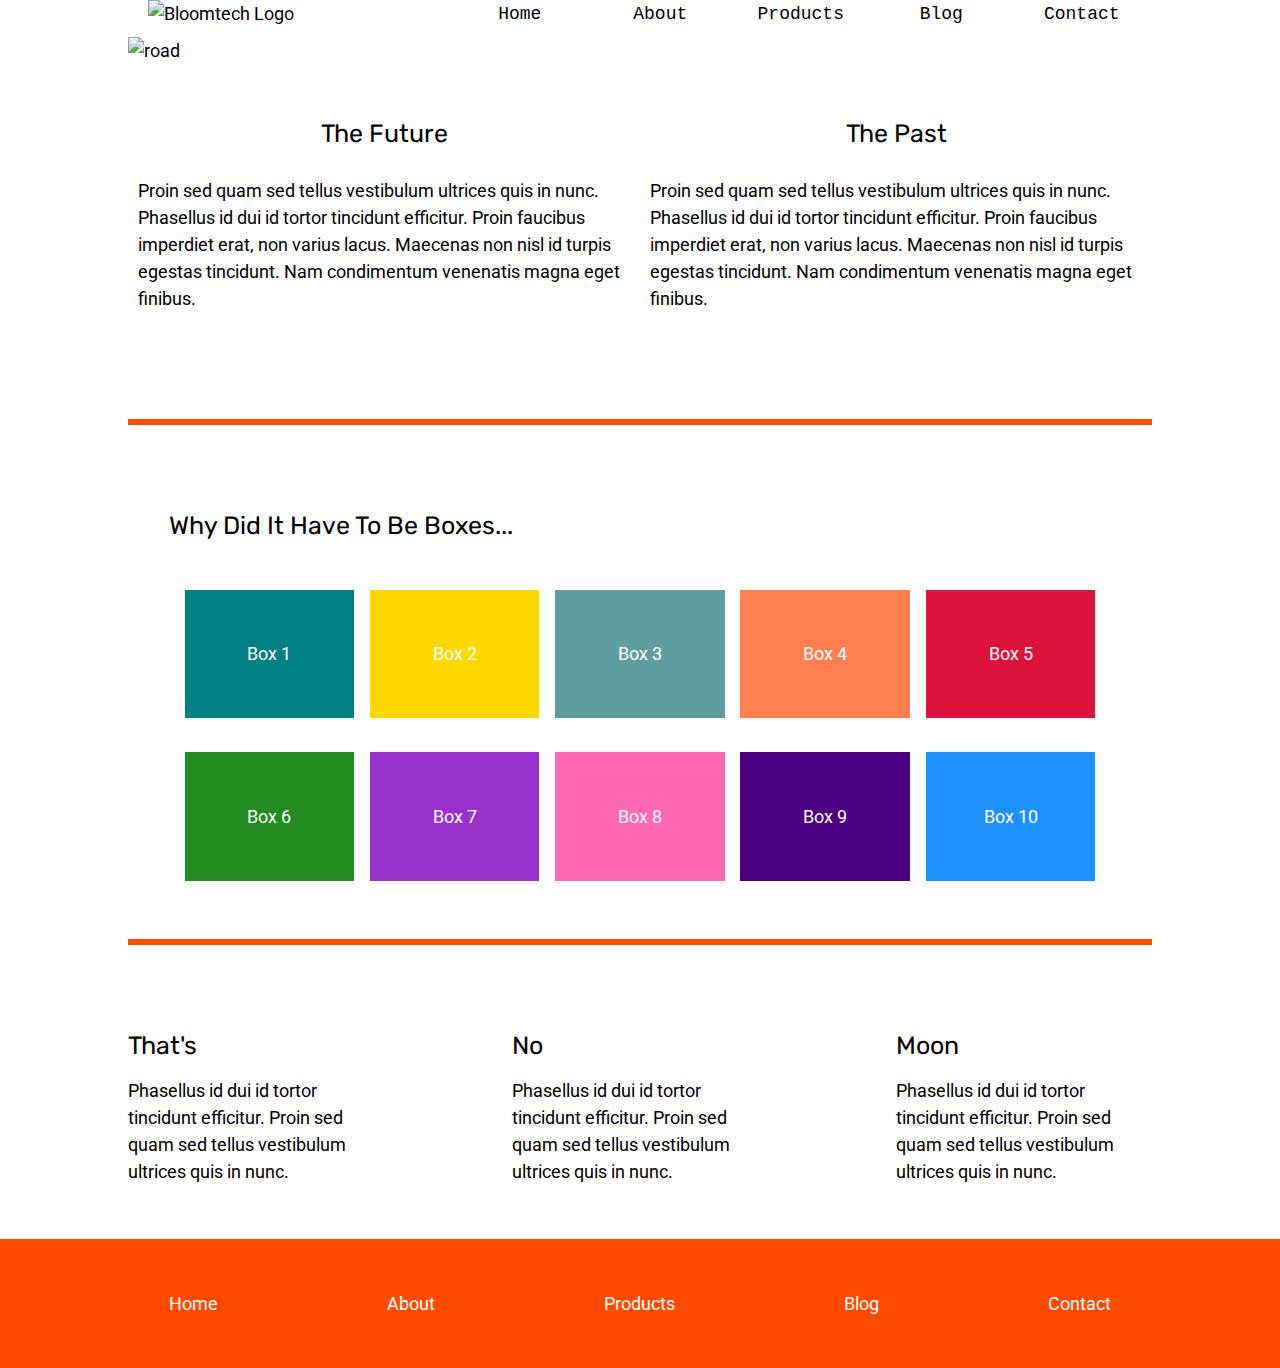
==== index.html @ 3fffd81a "finished home desktop" ====
<!DOCTYPE html>

<html lang="en">
  <head>
    <meta charset="utf-8" />

    <title>Sprint Challenge - Home</title>
    <meta name="viewport" content="width=device-width, initial-scale=1.0" />
    <link
      href="https://fonts.googleapis.com/css?family=Roboto|Rubik"
      rel="stylesheet"
    />
    <link rel="stylesheet" href="css/index.css" />
  </head>

  <body>
    <div class="container">
      <header class="bloomtech">
        <img src="img/BIT_Logo.png" alt="Bloomtech Logo" />
        <nav class="topNav">
            <links>
        <button class="topbutton">  
            <a href="index.html">Home</a> 
        </button>
        <button class="topbutton">    
            <a href="about.html">About</a>
            </button>
        <button class="topbutton">    
            <a href="#">Products</a>
        </button>
        <button class="topbutton">
            <a href="#">Blog</a>
        </button>
        <button class="topbutton">
            <a href="#">Contact</a>
        </button> 
        </links>
        </nav>
      </header>
      <section class="roadPic">
        <img class='road' src="img/jumbo.jpg" alt="road" />  
      </section>

      <section class="top-content">
        
        <div class="text-container">
          <h2>The Future</h2>
          <p>
            Proin sed quam sed tellus vestibulum ultrices quis in nunc.
            Phasellus id dui id tortor tincidunt efficitur. Proin faucibus
            imperdiet erat, non varius lacus. Maecenas non nisl id turpis
            egestas tincidunt. Nam condimentum venenatis magna eget finibus.
          </p>
        </div>
        <div class="text-container">
          <h2>The Past</h2>
          <p>
            Proin sed quam sed tellus vestibulum ultrices quis in nunc.
            Phasellus id dui id tortor tincidunt efficitur. Proin faucibus
            imperdiet erat, non varius lacus. Maecenas non nisl id turpis
            egestas tincidunt. Nam condimentum venenatis magna eget finibus.
          </p>
        </div>
      </section>

      <section class="middle-content">
        <h2>Why Did It Have To Be Boxes...</h2>

        <div class="boxes">
          <div class="one" >
              <div class="box">Box 1</div>
        </div>
        <div class = 'two'>
            <div class="box">Box 2</div>
        </div>
        <div class="three">
          <div class="box">Box 3</div>
        </div>
        <div class="four">
          <div class="box">Box 4</div>
        </div>
        <div class="five">
          <div class="box">Box 5</div>
        </div>
        <div class="six">
          <div class="box">Box 6</div>
        </div>
        <div class='seven' >
          <div class="box">Box 7</div>
        </div>
        <div class='eight' >
          <div class="box">Box 8</div>
        </div>
        <div class='nine'>
          <div class="box">Box 9</div>
        </div>
        <div class= 'ten'>
          <div class="box">Box 10</div>
        </div>
        </div>
      </section>

      <section class="bottom-content">
        <div class="text-container">
          <h2>That's</h2>
          <p>
            Phasellus id dui id tortor tincidunt efficitur. Proin sed quam sed
            tellus vestibulum ultrices quis in nunc.
          </p>
        </div>
        <div class="text-container">
          <h2>No</h2>
          <p>
            Phasellus id dui id tortor tincidunt efficitur. Proin sed quam sed
            tellus vestibulum ultrices quis in nunc.
          </p>
        </div>
        <div class="text-container">
          <h2>Moon</h2>
          <p>
            Phasellus id dui id tortor tincidunt efficitur. Proin sed quam sed
            tellus vestibulum ultrices quis in nunc.
          </p>
        </div>
      </section>
    </div>
    <!-- container -->
    <footer>
      <nav>
        <a href="index.html">Home</a>
        <a href="about.html">About</a>
        <a href="#">Products</a>
        <a href="#">Blog</a>
        <a href="#">Contact</a>
      </nav>
    </footer>
  </body>
</html>
---- css/index.css ----
/* http://meyerweb.com/eric/tools/css/reset/ 
   v2.0 | 20110126
   License: none (public domain)
*/

html,
body,
div,
span,
applet,
object,
iframe,
h1,
h2,
h3,
h4,
h5,
h6,
p,
blockquote,
pre,
a,
abbr,
acronym,
address,
big,
cite,
code,
del,
dfn,
em,
img,
ins,
kbd,
q,
s,
samp,
small,
strike,
strong,
sub,
sup,
tt,
var,
b,
u,
i,
center,
dl,
dt,
dd,
ol,
ul,
li,
fieldset,
form,
label,
legend,
table,
caption,
tbody,
tfoot,
thead,
tr,
th,
td,
article,
aside,
canvas,
details,
embed,
figure,
figcaption,
footer,
header,
hgroup,
menu,
nav,
output,
ruby,
section,
summary,
time,
mark,
audio,
video {
  margin: 0;
  padding: 0;
  /* border: 0; */
  font-size: 100%;
  font: inherit;
  vertical-align: baseline;
}
/* HTML5 display-role reset for older browsers */
article,
aside,
details,
figcaption,
figure,
footer,
header,
hgroup,
menu,
nav,
section {
  display: block;
}
body {
  line-height: 1;
}
ol,
ul {
  list-style: none;
}
blockquote,
q {
  quotes: none;
}
blockquote:before,
blockquote:after,
q:before,
q:after {
  content: "";
  content: none;
}
table {
  border-collapse: collapse;
  border-spacing: 0;
}

* {
  box-sizing: border-box;
}

html {
  font-size: 62.5%;
}
body {
  font-family: "Roboto", sans-serif;
  line-height: 1.5;
  font-size: 1.6rem;
}

h1,
h2,
h3,
h4,
h5 {
  font-size: 2.5rem;
  margin-bottom: 2%;
  font-family: "Rubik", sans-serif;
}
section,
footer {
  padding: 4% 0;
}
.container {
  width: 80%;
  margin: 0 auto;
}
/*start code*/

* {
  box-sizing: border-box;
  
  max-width: 100%;
  font-family: "Roboto Mono", monospace;
}

html {
  font-size: 62.5%;
}

body {
  line-height: 1.5;
  font-size: 1.8rem;
  color: black;
}
/*Header*/

header {
  display: flex;
  width: 100%;
}
.bloomtech img {
  width: 30%;
  margin-left: 2%;
}
nav {
  display: flex;
  justify-content: space-evenly;
  width: 70%;
}

a {
  text-decoration: none;
  text-align: center;
}
links {
  width: 100%;
  display: flex;
  justify-content: space-evenly;
}
button {
  width: 100%;
  text-align: center;
  justify-content: space-evenly;
  font-size: 100%;
}
.topNav button{
    background-color: white;
    border: 0;
}
.topNav a {
  color: black;
  justify-items: center;
  width: 50%;
  background-color: white;
}
/*Top Section Styles*/
.roadPic {
  height: 100%;
  padding: 1% 0;
}
.road {
  width: 100%;
  height: 100%;
}
.top-content {
  display: flex;
  flex-wrap: wrap;
  justify-content: space-between;
  margin-bottom: 4%;
  border-bottom: 6px solid #ff4b00;
  text-align: justify;
}

.top-content .text-container {
  width: 50%;
  padding: 0 1%;
  padding-bottom: 4%;
  text-align: center;
}

/*Middle Section Styles*/
.middle-content {
  margin-bottom: 4%;
  padding: 4%;
  border-bottom: 6px solid #ff4b00;
}

.boxes div {
  width: 18%;
  justify-content: center;
  text-align: center;
  color: white;
  
}

.middle-content h2 {
  margin-bottom: 3%;
}

.middle-content .boxes {
  display: flex;
  flex-wrap: wrap;
  justify-content: space-evenly;
  flex-direction: row;
  height: 100%;
  margin-top: 3%;
  
}

.middle-content .boxes .box {
  background: black;
  background-size: cover;
  flex: 1 0 1px;
  width: 100%;
  padding: 30% 3%;
  margin: 10% 0;

}


.boxes .one .box{
    background-color: teal;
}


.boxes .two .box{
    background-color: gold;
}

.boxes .three .box{
    background-color: cadetblue;
}

.boxes .four .box{
    background-color: coral;
}

.boxes .five .box{
    background-color: crimson;
}

.boxes .six .box{
    background-color: forestgreen;
}

.boxes .seven .box{
    background-color: darkorchid;
}

.boxes .eight .box{
    background-color: hotpink;
}

.boxes .nine .box{
    background-color: indigo;
}

.boxes .ten .box{
    background-color: dodgerblue;
}
/*Bottom Section Styles*/
.bottom-content {
  display: flex;
  justify-content: space-between;
  align-content: center;
}

.bottom-content .text-container {
  width: 25%;
}

h2{
    margin-bottom: 4%;
}

.bottom-content .text-container:last-child {
  padding-right: 0;
}

p{
    margin: 5% 0;
    text-align: left;
}

/*Footer Styles*/
footer {
  width: 100%;
  background-color: #ff4b00;
  align-items: center;
  justify-content: center;
}
footer nav{
    display: flex;
    justify-content: space-evenly;
    width: 100%
}

footer nav a{
    color:white;
}
/*About Page Styles*/

/*Responsive Styles*/
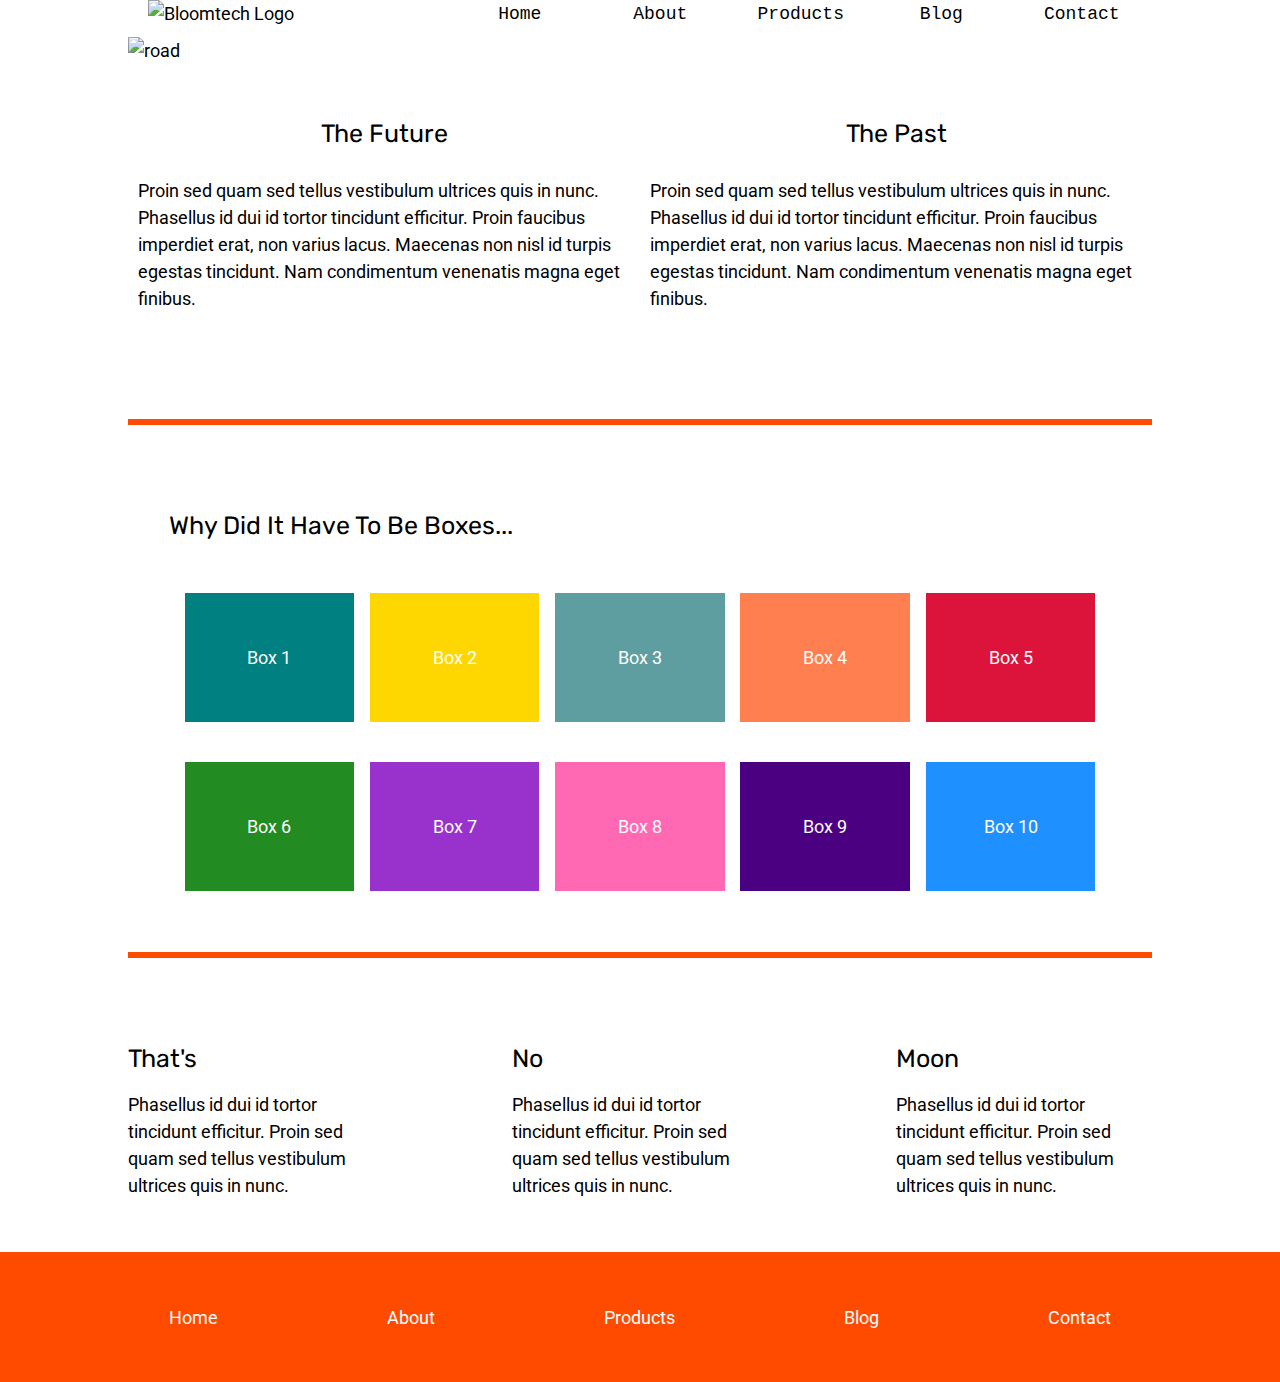
==== commit 42adf4f3: "first push to submit" ====
--- a/index.html
+++ b/index.html
@@ -18,31 +18,30 @@
       <header class="bloomtech">
         <img src="img/BIT_Logo.png" alt="Bloomtech Logo" />
         <nav class="topNav">
-            <links>
-        <button class="topbutton">  
-            <a href="index.html">Home</a> 
-        </button>
-        <button class="topbutton">    
-            <a href="about.html">About</a>
+          <links>
+            <button class="topbutton">
+              <a href="index.html">Home</a>
             </button>
-        <button class="topbutton">    
-            <a href="#">Products</a>
-        </button>
-        <button class="topbutton">
-            <a href="#">Blog</a>
-        </button>
-        <button class="topbutton">
-            <a href="#">Contact</a>
-        </button> 
-        </links>
+            <button class="topbutton">
+              <a href="about.html">About</a>
+            </button>
+            <button class="topbutton">
+              <a href="#">Products</a>
+            </button>
+            <button class="topbutton">
+              <a href="#">Blog</a>
+            </button>
+            <button class="topbutton">
+              <a href="#">Contact</a>
+            </button>
+          </links>
         </nav>
       </header>
       <section class="roadPic">
-        <img class='road' src="img/jumbo.jpg" alt="road" />  
+        <img class="road" src="img/jumbo.jpg" alt="road" />
       </section>
 
       <section class="top-content">
-        
         <div class="text-container">
           <h2>The Future</h2>
           <p>
@@ -67,36 +66,36 @@
         <h2>Why Did It Have To Be Boxes...</h2>
 
         <div class="boxes">
-          <div class="one" >
-              <div class="box">Box 1</div>
-        </div>
-        <div class = 'two'>
+          <div class="one">
+            <div class="box">Box 1</div>
+          </div>
+          <div class="two">
             <div class="box">Box 2</div>
-        </div>
-        <div class="three">
-          <div class="box">Box 3</div>
-        </div>
-        <div class="four">
-          <div class="box">Box 4</div>
-        </div>
-        <div class="five">
-          <div class="box">Box 5</div>
-        </div>
-        <div class="six">
-          <div class="box">Box 6</div>
-        </div>
-        <div class='seven' >
-          <div class="box">Box 7</div>
-        </div>
-        <div class='eight' >
-          <div class="box">Box 8</div>
-        </div>
-        <div class='nine'>
-          <div class="box">Box 9</div>
-        </div>
-        <div class= 'ten'>
-          <div class="box">Box 10</div>
-        </div>
+          </div>
+          <div class="three">
+            <div class="box">Box 3</div>
+          </div>
+          <div class="four">
+            <div class="box">Box 4</div>
+          </div>
+          <div class="five">
+            <div class="box">Box 5</div>
+          </div>
+          <div class="six">
+            <div class="box">Box 6</div>
+          </div>
+          <div class="seven">
+            <div class="box">Box 7</div>
+          </div>
+          <div class="eight">
+            <div class="box">Box 8</div>
+          </div>
+          <div class="nine">
+            <div class="box">Box 9</div>
+          </div>
+          <div class="ten">
+            <div class="box">Box 10</div>
+          </div>
         </div>
       </section>
 
--- a/css/index.css
+++ b/css/index.css
@@ -162,7 +162,7 @@
 
 * {
   box-sizing: border-box;
-  
+
   max-width: 100%;
   font-family: "Roboto Mono", monospace;
 }
@@ -207,9 +207,9 @@
   justify-content: space-evenly;
   font-size: 100%;
 }
-.topNav button{
-    background-color: white;
-    border: 0;
+.topNav button {
+  background-color: white;
+  border: 0;
 }
 .topNav a {
   color: black;
@@ -254,7 +254,6 @@
   justify-content: center;
   text-align: center;
   color: white;
-  
 }
 
 .middle-content h2 {
@@ -268,7 +267,6 @@
   flex-direction: row;
   height: 100%;
   margin-top: 3%;
-  
 }
 
 .middle-content .boxes .box {
@@ -277,50 +275,47 @@
   flex: 1 0 1px;
   width: 100%;
   padding: 30% 3%;
-  margin: 10% 0;
-
-}
-
-
-.boxes .one .box{
-    background-color: teal;
-}
-
-
-.boxes .two .box{
-    background-color: gold;
-}
-
-.boxes .three .box{
-    background-color: cadetblue;
-}
-
-.boxes .four .box{
-    background-color: coral;
-}
-
-.boxes .five .box{
-    background-color: crimson;
-}
-
-.boxes .six .box{
-    background-color: forestgreen;
-}
-
-.boxes .seven .box{
-    background-color: darkorchid;
-}
-
-.boxes .eight .box{
-    background-color: hotpink;
-}
-
-.boxes .nine .box{
-    background-color: indigo;
-}
-
-.boxes .ten .box{
-    background-color: dodgerblue;
+  margin: 12% 0;
+}
+
+.boxes .one .box {
+  background-color: teal;
+}
+
+.boxes .two .box {
+  background-color: gold;
+}
+
+.boxes .three .box {
+  background-color: cadetblue;
+}
+
+.boxes .four .box {
+  background-color: coral;
+}
+
+.boxes .five .box {
+  background-color: crimson;
+}
+
+.boxes .six .box {
+  background-color: forestgreen;
+}
+
+.boxes .seven .box {
+  background-color: darkorchid;
+}
+
+.boxes .eight .box {
+  background-color: hotpink;
+}
+
+.boxes .nine .box {
+  background-color: indigo;
+}
+
+.boxes .ten .box {
+  background-color: dodgerblue;
 }
 /*Bottom Section Styles*/
 .bottom-content {
@@ -333,17 +328,17 @@
   width: 25%;
 }
 
-h2{
-    margin-bottom: 4%;
+h2 {
+  margin-bottom: 4%;
 }
 
 .bottom-content .text-container:last-child {
   padding-right: 0;
 }
 
-p{
-    margin: 5% 0;
-    text-align: left;
+p {
+  margin: 5% 0;
+  text-align: left;
 }
 
 /*Footer Styles*/
@@ -353,15 +348,55 @@
   align-items: center;
   justify-content: center;
 }
-footer nav{
-    display: flex;
-    justify-content: space-evenly;
-    width: 100%
-}
-
-footer nav a{
-    color:white;
+footer nav {
+  display: flex;
+  justify-content: space-evenly;
+  width: 100%;
+}
+
+footer nav a {
+  color: white;
 }
 /*About Page Styles*/
 
 /*Responsive Styles*/
+@media (max-width: 500px){
+    header{
+        display: flex;
+        flex-wrap: wrap;
+        justify-content: center;
+    }
+    .bloomtech img{
+        width:80%;
+        margin-top: 2%;
+        }
+    .top-content{
+        display: flex;
+        flex-wrap: wrap;
+        justify-content: center;
+        text-align: center;
+    }
+    .top-content .text-container{
+        width:80%;
+    }
+    
+    .middle-content{
+        justify-content: center;
+        text-align: center;
+    }
+    
+    .boxes div{
+        width:40%;
+    }
+
+    .bottom-content{
+        flex-wrap: wrap;
+        justify-content: center;
+        text-align: center;
+    }
+
+    .bottom-content .text-container{
+        width: 75%;
+        text-align: center;
+    }
+}